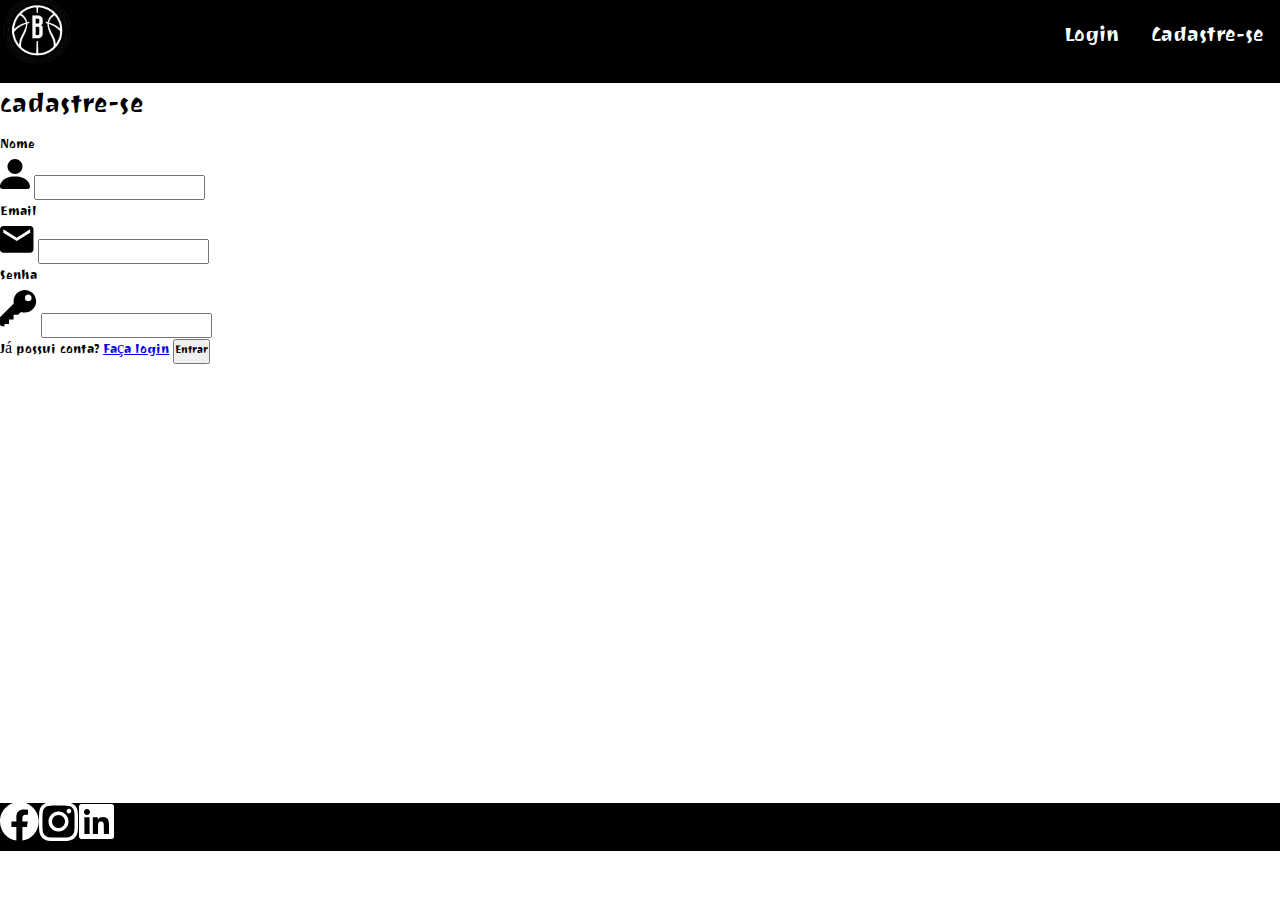
==== cadastre-se.html @ 666af31f "msgn" ====
<!DOCTYPE html>
<html lang="en">
<head>
    <meta charset="UTF-8">
    <meta name="viewport" content="width=device-width, initial-scale=1.0">
    <meta http-equiv="X-UA-Compatible" content="ie=edge">
    <title>Portal Brooklyn Nets </title>
    <link rel="stylesheet"href= "css/estilo.css"/>
</head>
<body>
    <header>

<picture>
    <a href="index.html">
<img src="./logo/image3.png" all="Logo B de Brooklyn">
    </a>
</picture>

     <nav> 
     <ul>
         <li>
            <a href="login.html">Login</a>
         </li>
         <li>
           <a href="cadastre-se.html">Cadastre-se</a>   
         </li>
     </ul>    
     </nav>

    </header>
    <main class="content">
      <section>
          <form action="auth">
            <h1>cadastre-se</h1>
            <form action="cadastre-se.html" method="post">
                <label for="nome">Nome</label>
                <div>
                    <img src="./logos cadastre-se/iconepessoa.svg" />
                    <input type="text" name="nome" id="nome" required />
                  </div>
                  <label for="email">Email</label>
                  <div>
                    <img src="./logos cadastre-se/iconecarta.svg" />
                    <input type="email" name="email" id="email" required />
                  </div>
                  <label for="senha">Senha</label>
                  <div>
                    <img src="./logos cadastre-se/iconechave.svg" />
                    <input type="password" name="senha" id="email" required />
                  </div>
                  <p>
                    Já possui conta? <a href="login.html"> Faça login</a>
                    <button type="submit">Entrar</button>
                  </p>
          </form>
      </section>
    </main>
    <footer>
    <div>
        <a href=" https://pt-br.facebook.com/" target="_blank">
            <img src="logosbarra/facebook.svg" alt="Facebook" >
        </a>
        <a href="https://www.instagram.com/" target="_blank" >
            <img src="logosbarra/instagram.svg" alt="Instagram">
        </a>
      <a href="https://br.linkedin.com/"  target="_blank">
        <img src="logosbarra/linkedin.svg" alt="Linkedin">
      </a>   
    </div>
    </footer>
</body>
</html>
---- css/estilo.css ----
@import url('https://fonts.googleapis.com/css2?family=Ravi+Prakash&display=swap');
* {
    font-family: Ravi Prakash;
    box-sizing: border-box;
    margin: 0;
    padding: 0;
    outline: 0;
    font-weight: 400;

}
 :root {
 --primary: #ffffff;
 --secundary: #000000;
 }
 header {
     display: flex;
     border-bottom: 0.5rem solid var(--secundary);
     background-color: var(--secundary);
    
 }

header picture img {
height: 4rem;
}
header nav{
    width: 100%; 
    display: flex;
    justify-content: flex-end;

}

header nav ul {
    list-style-type: none;
    display: flex;
    align-items: center;

}

header ul li {
    margin: 01rem;

}

header ul li a {
    text-decoration: none;
    color: var(--primary);
    font-size: 25px;
}

main{
    min-height: 80vh;
}

main picture img {
   display: block;
   margin-left: auto;
   margin-right: auto;
}

footer {
    background-color: var(--secundary);
    height: 3rem;
    display: flex;
    align-items: center;

}

footer > div {
    display: flex;
    align-items: center;
}

main > section.auth {
    height: 60vh;
    display: flex;
    flex-direction: column;
    align-items: center;
    justify-content: center;
  }
  main > section.auth > h1 {
    color: var(--primary);
    font-weight: 500;
    margin-bottom: 2rem;
    font-size: 2rem;
  }
 main > section.auth > form {
    background-color:#000000;
    border: 0.2rem solid var(--third);
    border-radius: 1rem;
    padding: 1.5rem;
  }
  main > section.auth > form > div {
    background-color:#FFFFFF;
    border: 0.15rem solid var(--third);
    border-radius: 0.6rem;
    display: flex;
    margin: 0.5rem 0;
  }
  main > section.auth > form > div > img {
    height: 2.5rem;
    padding: 0.3rem;
  }
  main > section.auth > form > div > input {
    width: 100%;
    font-size: 1rem;
    border: 0;
    background-color: transparent;
  }
  main > section.auth > form > p > a {
    text-decoration: none;
    color: var(--white);
    font-weight: 500;
  }
  main > section.auth > form > p > button {
    background-color: var(--third);
    color: var(--white);
    padding: 0.6rem;
    border: 0;
    border-radius: 0.6rem;
    width: 5rem;
    margin-left: 0.5rem;
  }
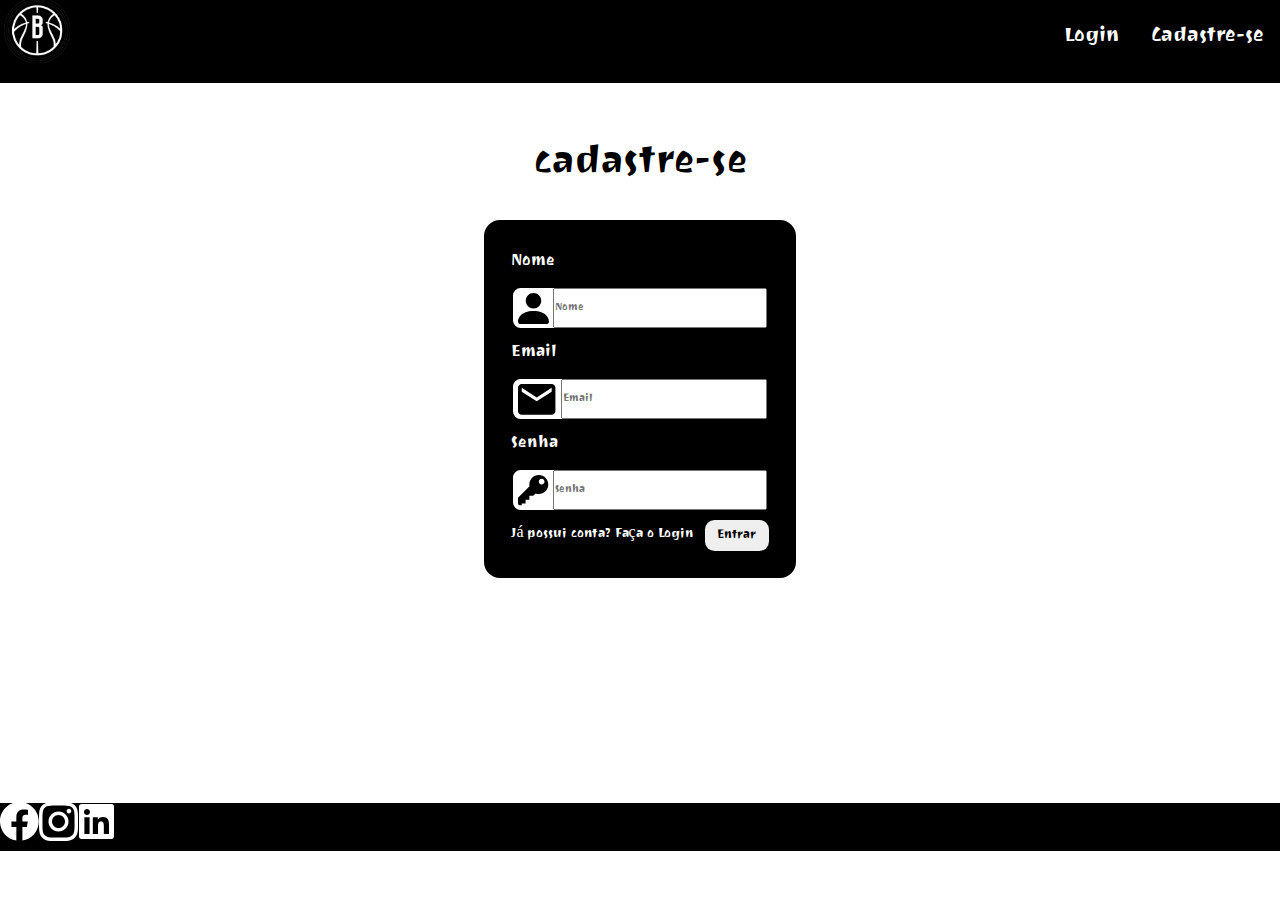
==== commit 50634fe6: "mnsg" ====
--- a/cadastre-se.html
+++ b/cadastre-se.html
@@ -29,34 +29,37 @@
 
     </header>
     <main class="content">
-      <section>
-          <form action="auth">
+      <section class="auth">
             <h1>cadastre-se</h1>
             <form action="cadastre-se.html" method="post">
                 <label for="nome">Nome</label>
                 <div>
                     <img src="./logos cadastre-se/iconepessoa.svg" />
-                    <input type="text" name="nome" id="nome" required />
+                    <input type="text" name="nome" id="nome" required placeholder="Nome" />
                   </div>
                   <label for="email">Email</label>
                   <div>
                     <img src="./logos cadastre-se/iconecarta.svg" />
-                    <input type="email" name="email" id="email" required />
+                    <input type="email" name="email" id="email" required placeholder="Email" />
                   </div>
                   <label for="senha">Senha</label>
                   <div>
                     <img src="./logos cadastre-se/iconechave.svg" />
-                    <input type="password" name="senha" id="email" required />
+                    <input type="password" name="senha" id="email" required placeholder="Senha" />
                   </div>
                   <p>
-                    Já possui conta? <a href="login.html"> Faça login</a>
+                    Já possui conta? <a href="login.html"> Faça o Login</a>
                     <button type="submit">Entrar</button>
                   </p>
           </form>
-      </section>
-    </main>
-    <footer>
-    <div>
+        </section>
+
+      </main>
+
+      <footer>
+        
+      <div>
+
         <a href=" https://pt-br.facebook.com/" target="_blank">
             <img src="logosbarra/facebook.svg" alt="Facebook" >
         </a>
--- a/css/estilo.css
+++ b/css/estilo.css
@@ -45,6 +45,7 @@
     text-decoration: none;
     color: var(--primary);
     font-size: 25px;
+
 }
 
 main{
@@ -57,12 +58,13 @@
    margin-right: auto;
 }
 
+
+
 footer {
     background-color: var(--secundary);
     height: 3rem;
     display: flex;
     align-items: center;
-
 }
 
 footer > div {
@@ -78,20 +80,35 @@
     justify-content: center;
   }
   main > section.auth > h1 {
-    color: var(--primary);
+    color: var(--secundary);
     font-weight: 500;
-    margin-bottom: 2rem;
-    font-size: 2rem;
+    margin-bottom: 1rem;
+    font-size: 3rem;
+ 
   }
- main > section.auth > form {
+
+  main > section.auth > form {
     background-color:#000000;
-    border: 0.2rem solid var(--third);
+    border: 0.2rem solid var(--secundary);
     border-radius: 1rem;
     padding: 1.5rem;
   }
+
+  main > section.auth > form {
+    background-color:#000000;
+    border: 0.2rem solid var(--secundary);
+    border-radius: 1rem;
+  }
+
+  main > section.auth > form > label {
+    color: var(--primary);
+    font-size: 20px;
+
+  }
+
   main > section.auth > form > div {
-    background-color:#FFFFFF;
-    border: 0.15rem solid var(--third);
+    background-color:#ffffff;
+    border: 0.15rem solid var(--secundary);
     border-radius: 0.6rem;
     display: flex;
     margin: 0.5rem 0;
@@ -100,23 +117,33 @@
     height: 2.5rem;
     padding: 0.3rem;
   }
+
   main > section.auth > form > div > input {
-    width: 100%;
-    font-size: 1rem;
-    border: 0;
-    background-color: transparent;
+    width: 100%; 
+    color: var(--secundary);
+    font-weight: 500;
   }
+
+  main > section.auth > form > p {
+
+    text-decoration: none;
+    color: var(--primary);
+    font-weight: 500;
+  }
+
   main > section.auth > form > p > a {
     text-decoration: none;
-    color: var(--white);
+    color: var(--primary);
     font-weight: 500;
   }
+
   main > section.auth > form > p > button {
-    background-color: var(--third);
-    color: var(--white);
-    padding: 0.6rem;
+    background-color: var(white);
+    color: var(--secundary);
+    padding: 0.2rem;
     border: 0;
     border-radius: 0.6rem;
-    width: 5rem;
+    width: 4rem;
     margin-left: 0.5rem;
+    font-size: 15px;
   }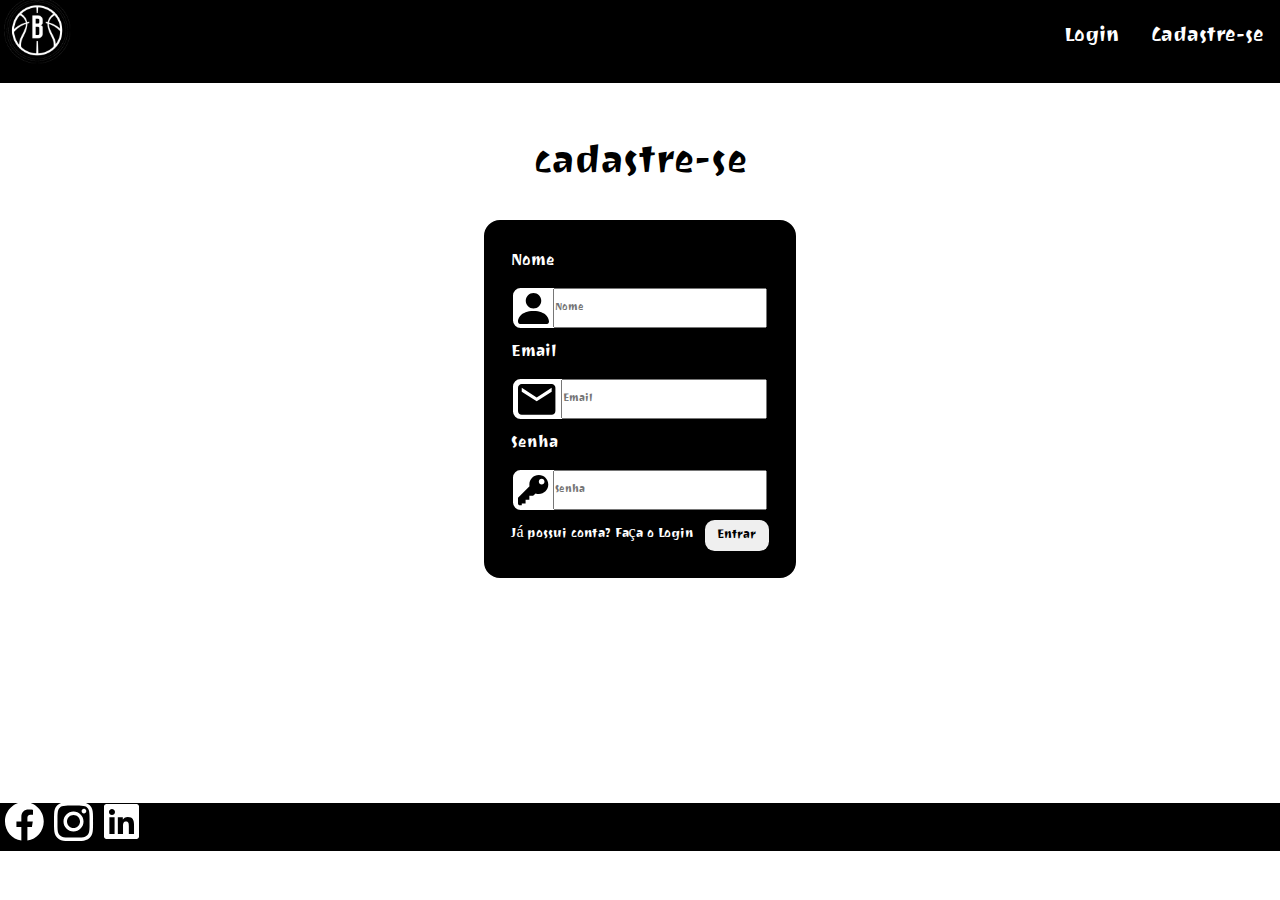
==== commit ccfa100a: "mnsgm" ====
--- a/cadastre-se.html
+++ b/cadastre-se.html
@@ -59,7 +59,6 @@
       <footer>
         
       <div>
-
         <a href=" https://pt-br.facebook.com/" target="_blank">
             <img src="logosbarra/facebook.svg" alt="Facebook" >
         </a>
--- a/css/estilo.css
+++ b/css/estilo.css
@@ -70,6 +70,10 @@
 footer > div {
     display: flex;
     align-items: center;
+}
+
+footer div a img{
+  margin: 5px;
 }
 
 main > section.auth {
